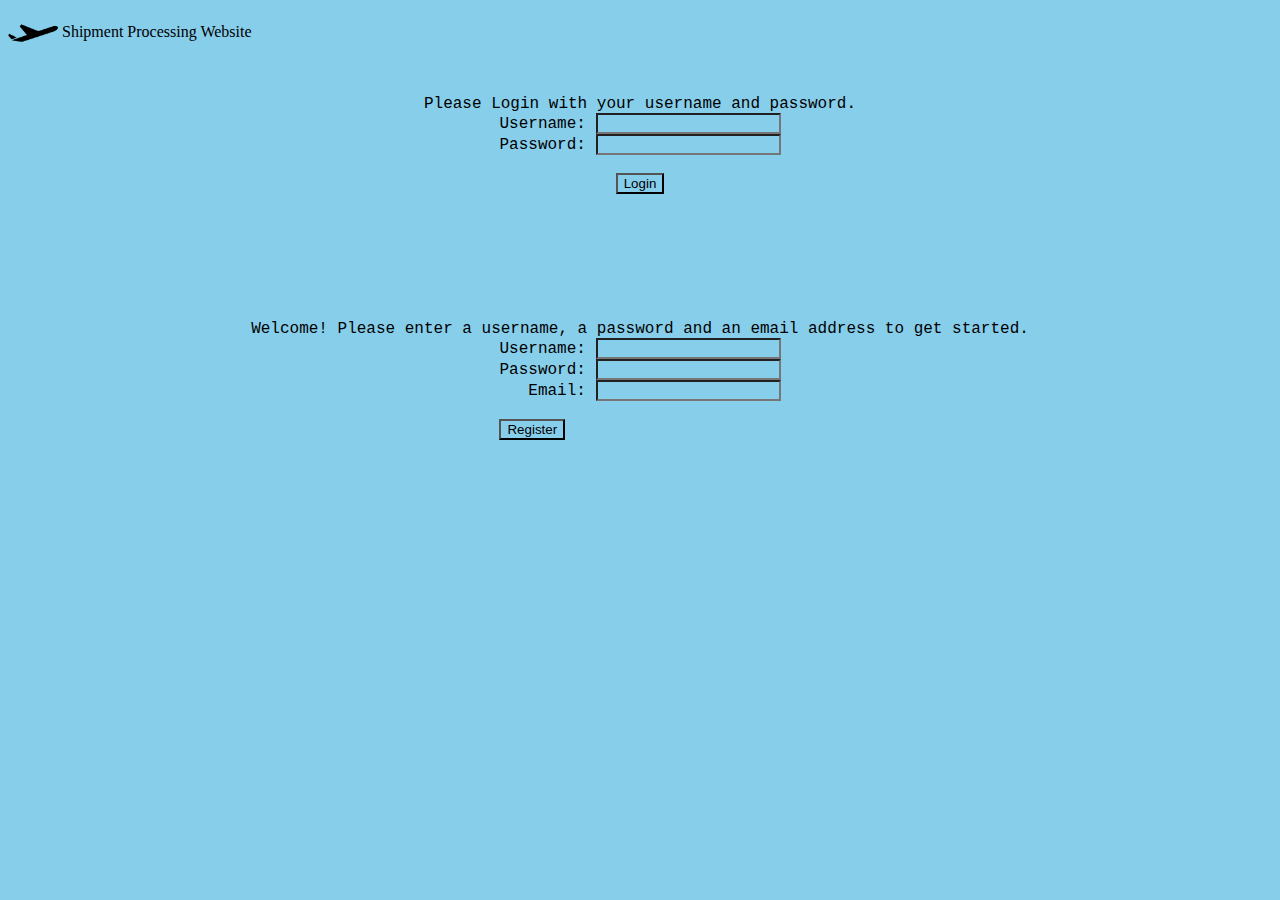
==== shipping-application/src/main/resources/static/index.html @ 5d67aedd "Creating controller to display login page" ====
<!DOCTYPE = HTML>
<head>
    <meta charset="UTF-8" />
    <meta http-equiv="X-UA-Compatible" content="IE=edge" />
    <meta name="viewport" content="width=device-width, initial-scale=1.0" />
    <link rel="stylesheet" href ="style.css"/>
    <title>Website Development</title>
</head>
<body>
<form name="Title" action="">
    <div id="HeaderLeft">
        <img src="plane.png" width = "50", height ="50">
        Shipment Processing Website
    </div>
    <div id="HeaderRight">
        <input type="submit" value="Signup"></input>
        <input type="submit" value="Login"></input>
    </div>
</form>

<div id="login">
    Please Login with your username and password.
    <div>
        <label>Username:</label>
        <input type="text" id="username"></input>
    </div>
    <div>
        <label>Password:</label>
        <input type="password" id="password"></input>
    </div>
    <br>
    <input type="submit" value="Login"></input>
</div>

<div id="Register">
    Welcome! Please enter a username, a password and an email address to get started.
    <div>
        <label>
            <div>
                <label>Username:</label>
                <input type="text" id="loginUsername"></input>
            </div>
            <div>
                <label>Password:</label>
                <input type="password" id="loginPassword"></input>
            </div>
            <div>
                <label>&nbsp;&nbsp;&nbsp;Email:</label>
                <input type="text" id="email"></input>
            </div>
            <br>
            <input type="submit" value="Register"></input>
        </label>
    </div>



</div>
</body>
---- shipping-application/src/main/resources/static/style.css ----
* {
    background-color: skyblue;
}

#HeaderLeft{display:inline-block;margin-right:0px; width:300px;}

#HeaderRight{display:inline-block;margin-left:1300px; width:300px;}

img{
    vertical-align: middle;
}   

form{
    display:inline-block;
}

#login{
    font-family: 'Courier New', Courier, monospace;
    display:flex;
    flex-direction: column  ;
    align-items:center;
}

#Register{
    margin-top: 10%;
    font-family: 'Courier New', Courier, monospace;
    display:flex;
    flex-direction: column  ;
    align-items:center;
}
]
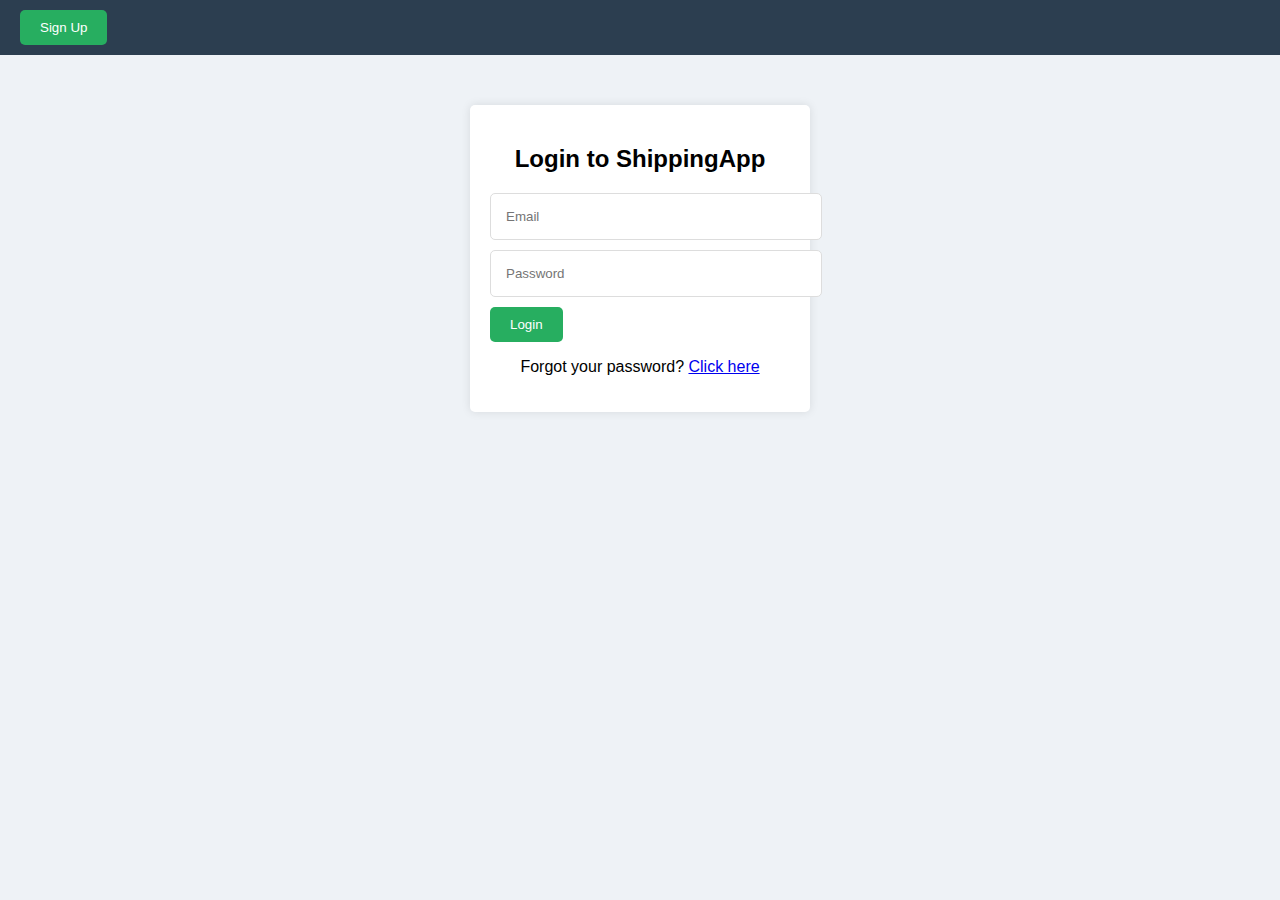
==== commit 2b949d32: "Steven: added the changes for login/register/account" ====
--- a/shipping-application/src/main/resources/static/index.html
+++ b/shipping-application/src/main/resources/static/index.html
@@ -1,59 +1,30 @@
-<!DOCTYPE = HTML>
+<!DOCTYPE html>
+<html lang="en">
+
 <head>
-    <meta charset="UTF-8" />
-    <meta http-equiv="X-UA-Compatible" content="IE=edge" />
-    <meta name="viewport" content="width=device-width, initial-scale=1.0" />
-    <link rel="stylesheet" href ="style.css"/>
-    <title>Website Development</title>
+  <meta charset="UTF-8">
+  <meta name="viewport" content="width=device-width, initial-scale=1.0">
+  <title>Login to Workable</title>
+  <link rel="stylesheet" href="login-style.css">
 </head>
+
 <body>
-<form name="Title" action="">
-    <div id="HeaderLeft">
-        <img src="plane.png" width = "50", height ="50">
-        Shipment Processing Website
+  <div class="header">
+    <div class="nav">
+      <button type="submit" onclick="RedirectSignup()">Sign Up</button>
     </div>
-    <div id="HeaderRight">
-        <input type="submit" value="Signup"></input>
-        <input type="submit" value="Login"></input>
-    </div>
-</form>
+  </div>
+  <div class="login-container">
+    <h2>Login to ShippingApp</h2>
+    <form id="loginForm">
+      <input type="email" id="email" placeholder="Email" required>
+      <input type="password" id="password" placeholder="Password" required>
+      <button type="submit" onclick="RedirectLanding()">Login</button>
+    </form>
+    <p onclick="SendPassword()">Forgot your password? <a href="#">Click here</a></p>
+  </div>
 
-<div id="login">
-    Please Login with your username and password.
-    <div>
-        <label>Username:</label>
-        <input type="text" id="username"></input>
-    </div>
-    <div>
-        <label>Password:</label>
-        <input type="password" id="password"></input>
-    </div>
-    <br>
-    <input type="submit" value="Login"></input>
-</div>
+  <script src="login-js.js"></script>
+</body>
 
-<div id="Register">
-    Welcome! Please enter a username, a password and an email address to get started.
-    <div>
-        <label>
-            <div>
-                <label>Username:</label>
-                <input type="text" id="loginUsername"></input>
-            </div>
-            <div>
-                <label>Password:</label>
-                <input type="password" id="loginPassword"></input>
-            </div>
-            <div>
-                <label>&nbsp;&nbsp;&nbsp;Email:</label>
-                <input type="text" id="email"></input>
-            </div>
-            <br>
-            <input type="submit" value="Register"></input>
-        </label>
-    </div>
-
-
-
-</div>
-</body>+</html>--- a/shipping-application/src/main/resources/static/login-style.css
+++ b/shipping-application/src/main/resources/static/login-style.css
@@ -0,0 +1,69 @@
+body {
+  font-family: Arial, sans-serif;
+  background-color: #eef2f6;
+  margin: 0;
+  padding: 0;
+}
+
+.header {
+  display: flex;
+  justify-content: space-between;
+  align-items: center;
+  background-color: #2c3e50;
+  padding: 10px 20px;
+}
+
+.logo {
+  height: 50px;
+}
+
+.nav a {
+  color: white;
+  text-decoration: none;
+  margin-right: 20px;
+  transition: color 0.3s;
+}
+
+.nav a:hover {
+  color: #95a5a6;
+}
+
+button {
+  padding: 10px 20px;
+  background-color: #27ae60;
+  color: white;
+  border: none;
+  border-radius: 5px;
+  cursor: pointer;
+  transition: background-color 0.3s;
+}
+
+button:hover {
+  background-color: #2ecc71;
+}
+
+.login-container {
+  width: 300px;
+  margin: 50px auto;
+  background-color: white;
+  padding: 20px;
+  box-shadow: 0px 0px 10px rgba(0, 0, 0, 0.1);
+  border-radius: 5px;
+}
+
+.login-container h2 {
+  text-align: center;
+  margin-bottom: 20px;
+}
+
+.login-container input {
+  width: 100%;
+  padding: 15px;
+  margin-bottom: 10px;
+  border: 1px solid #ddd;
+  border-radius: 5px;
+}
+
+.login-container p {
+  text-align: center;
+}